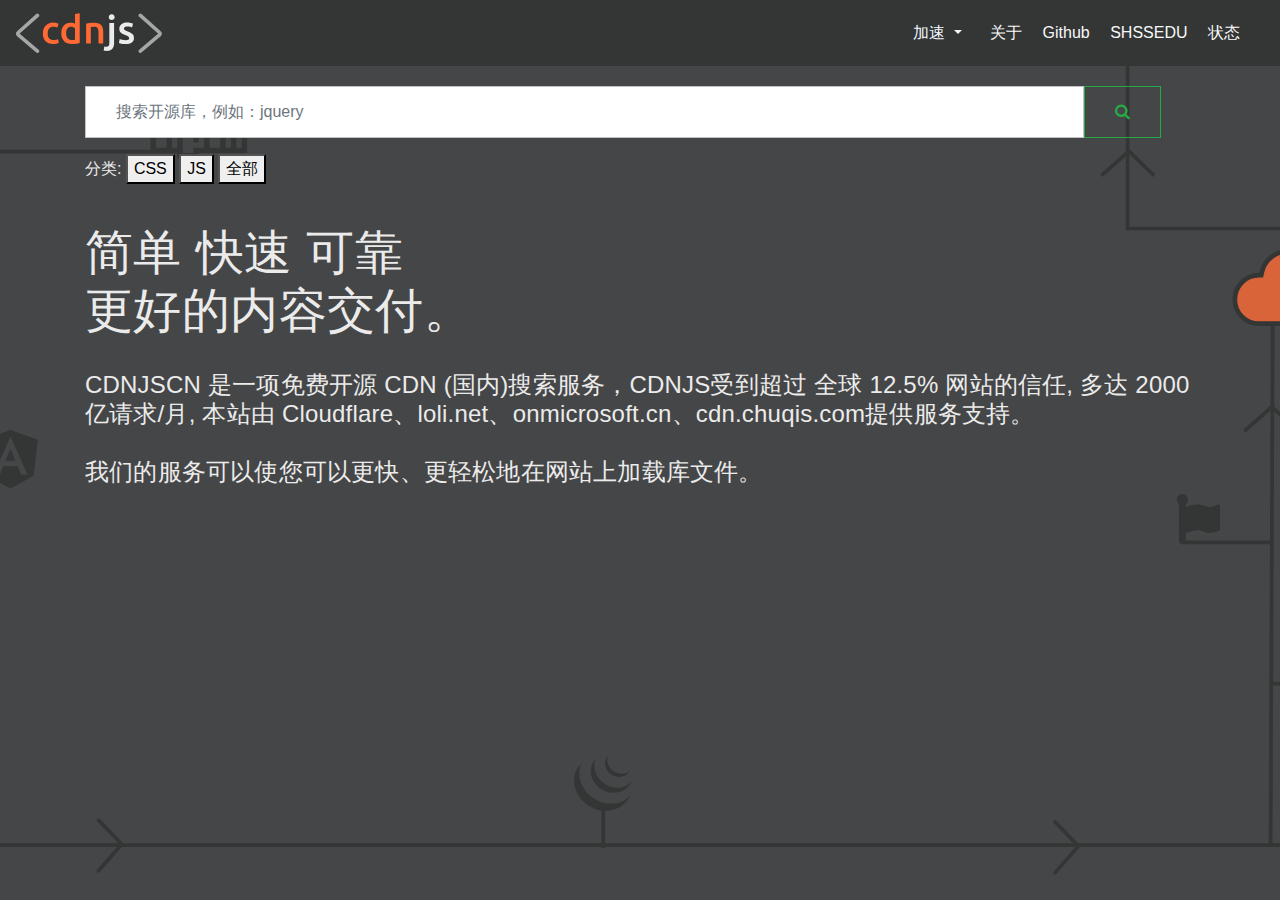
==== index.html @ bf8079f6 "更新" ====
<!DOCTYPE html>
<html lang="en">

<head>
  <meta charset="UTF-8">
  <meta name="viewport" content="width=device-width, initial-scale=1.0">
  <link rel="shortcut icon" type="image/x-icon"
  href="https://jsd.onmicrosoft.cn/gh/SHSSEDU/LOGO@main/LOGO-removebg.png">
  <title>CDNJSCN - 排名第一的免费开源 CDN，旨在让开发人员的生活更轻松</title>
  <link rel='stylesheet' href='https://jsd.onmicrosoft.cn/npm/bootstrap@4.5.2/dist/css/bootstrap.min.css'>
  <link rel="stylesheet" href="css/style.css">
  <link href="https://cdnjs.loli.net/ajax/libs/font-awesome/4.7.0/css/font-awesome.min.css" rel="stylesheet">
</head>

<body>
  <!-- partial:index.partial.html -->
  <nav class="navbar navbar-light" style="background: #343535;">
    <a class="navbar-brand" href="/"> <img alt="Brand" height="40" src="img/logo.svg"></a>

    <nav class="my-2 my-md-0 mr-md-3">
      <li class="nav-item dropdown" style="list-style: none;display:inline-block">
        <a class="nav-link dropdown-toggle" href="#" role="button" data-toggle="dropdown" aria-expanded="false" style="text-decoration: none;color:aliceblue">
         加速
        </a>
        <div class="dropdown-menu">
          <a class="dropdown-item" href="github.html">Github</a>
          <a class="dropdown-item" href="google.html">Google</a>
          <a class="dropdown-item" href="google-font.html">Google Fonts</a>
          <a class="dropdown-item" href="unpkg.html">UNPKG</a>
        </div>
      </li>

      <a class="p-2 text-light"
        onclick="alert('CDNJSCN 是一项免费开源 CDN (国内)搜索服务');"
        href="javascript:void(0);">关于</a>
      <a class="p-2 text-light" href="https://github.com/SHSSEDU/CDNJSCN">Github</a>
      <a class="p-2 text-light" href="https://shssedu.ac.cn">SHSSEDU</a>
      <a class="p-2 text-light" href="#">状态</a>
    </nav>

  </nav>
  <div class="container">


    <form class="form-inline form-group">
      <input type="text" name="cdn" class="form-control search clearable" placeholder="搜索开源库，例如：jquery"
        autocomplete="off" tabindex="0" autocorrect="off" autocapitalize="off" spellcheck="false">

      <button class="btn btn-outline-success" type="submit"> <i class="fa fa-search"></i></button>
    </form>


    <div id='filter'>
      分类: <button class='CSS'>CSS</button>
      <button class='JS'>JS</button>
      <button class=''>全部</button>
    </div>
    <br>

    <ul id="results"></ul>
    <div class="kouhao">
      <h1>
        简单 快速 可靠
        <br>更好的内容交付。
      </h1>
      <h2>
        CDNJSCN 是一项免费开源 CDN (国内)搜索服务，CDNJS受到超过 <b>全球 12.5% 网站</b>的信任, <b>多达 2000 亿请求/月</b>, 本站由 Cloudflare、loli.net、onmicrosoft.cn、cdn.chuqis.com提供服务支持。
        <br> <br>
        我们的服务可以使您可以更快、更轻松地在网站上加载库文件。
      </h2>
    </div>

  </div>








  <!-- partial -->
  <script src='https://cdnjs.loli.net/ajax/libs/jquery/3.1.0/jquery.min.js'></script>
  <script src='https://jsd.onmicrosoft.cn/npm/bootstrap@4.5.2/dist/js/bootstrap.min.js'></script>
  <script src="js/script.js"></script>


</body>

</html>
---- css/style.css ----
body {
  background-color: #454647;
  color: #ebebeb;
  height: 100vh;
  margin: 0;
  min-height: 100vh;
  padding: 0;
  background-attachment: scroll;
  background-image: url(../img/bg.svg);
  background-position: top;
  background-repeat: no-repeat;
  background-size: cover;
}

.container {
  margin-top: 20px;
}

#results li {
  position: relative;
  border-bottom: solid 1px #f2f2f2;
  padding: 3px;
}

strong {
  text-transform: capitalize;
}

.label.pull-right {
  margin-top: 12px;
}

.label-info {
  background-color: #5bc0de;
  position: absolute;
  left: -36px;
  top: 6px;
  line-height: 14px;
  text-align: center;
  padding: 3px;
}

.label-warning {
  background-color: #f0ad4e;
  position: absolute;
  left: -28px;
  top: 6px;
  line-height: 14px;
  text-align: center;
  padding: 3px;
}

.cssjsfile {
  font-weight: 600;
  background: #c08570;
  color: #242525;
  padding: 2px;
  overflow-wrap: anywhere;
}
.cssjsfile2 {
  margin-top: 5px;
  font-weight: 600;
  background:#00aa6e;
  color: #ffffff;
  padding: 2px;
  overflow-wrap: anywhere;
}

ul#results {
  padding-inline-start: 36px;
}


input {
  background: #ebebeb;
  border: 0;
  border-radius: 4.5px;
  color: #454647;
  font-size: 18px;
  height: 48px;
  padding: 8px 52px 8px 16px;
}

.filter button {
  border: 0 solid rgba(60, 60, 60, .26);
  border-radius: 4.5px;
  appearance: none;
  display: flex;
  padding: 0 0 4px;
  background: none;
  border: 0 solid rgba(60, 60, 60, .26);
  border-radius: 4.5px;
  white-space: normal;
  font-family: "Ubuntu", sans-serif;
  font-weight: 500;
  color: #343535;
  font-size: 20px;
}
.container .search {
  -webkit-box-shadow: none;
  box-shadow: none;
  font-size: 16px;
  padding: 13px 30px;
  border-radius: 0;
  height: auto;
  text-align: left;
  border-color: #c1c1c1;
  width:90%
}
button.btn-outline-success{
  box-shadow: none;
  font-size: 16px;
  padding: 13px 30px;
  border-radius: 0;
  height: auto;
}
@media screen and (max-width: 750px) {
  .container .search {
    width:100%
  }
  button.btn-outline-success{
    width: 100%;
  }
}
.kouhao h1 {
  font-family: "Ubuntu",sans-serif;
  font-weight: 400;
  color: #ebebeb;
  font-size: 48px;
  letter-spacing: .41px;
  margin: 0 0 32px;
}
.kouhao h2 {
  font-family: "Ubuntu",sans-serif;
  font-weight: 300;
  color: #ebebeb;
  font-size: 24px;
  letter-spacing: .2px;
  margin: 0 0 80px;
}
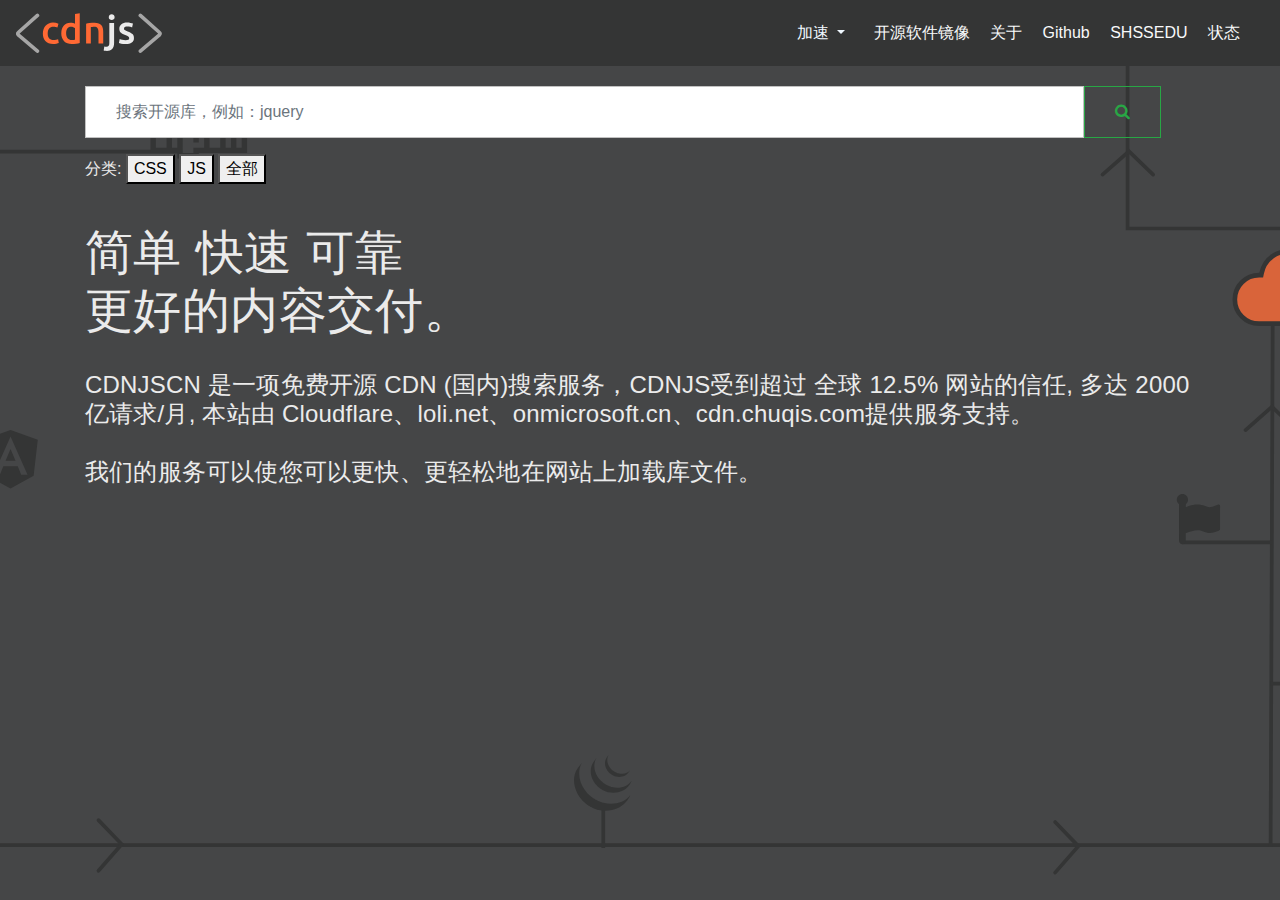
==== commit b5a0456f: "更新" ====
--- a/index.html
+++ b/index.html
@@ -6,7 +6,7 @@
   <meta name="viewport" content="width=device-width, initial-scale=1.0">
   <link rel="shortcut icon" type="image/x-icon"
   href="https://jsd.onmicrosoft.cn/gh/SHSSEDU/LOGO@main/LOGO-removebg.png">
-  <title>CDNJSCN - 排名第一的免费开源 CDN，旨在让开发人员的生活更轻松</title>
+  <title>CDNJSCN -免费开源的 CDN (国内)搜索服务，旨在让开发人员更轻松</title>
   <link rel='stylesheet' href='https://jsd.onmicrosoft.cn/npm/bootstrap@4.5.2/dist/css/bootstrap.min.css'>
   <link rel="stylesheet" href="css/style.css">
   <link href="https://cdnjs.loli.net/ajax/libs/font-awesome/4.7.0/css/font-awesome.min.css" rel="stylesheet">
@@ -29,7 +29,7 @@
           <a class="dropdown-item" href="unpkg.html">UNPKG</a>
         </div>
       </li>
-
+      <a class="p-2 text-light" href="https://mirrorz.org/">开源软件镜像</a>
       <a class="p-2 text-light"
         onclick="alert('CDNJSCN 是一项免费开源 CDN (国内)搜索服务');"
         href="javascript:void(0);">关于</a>
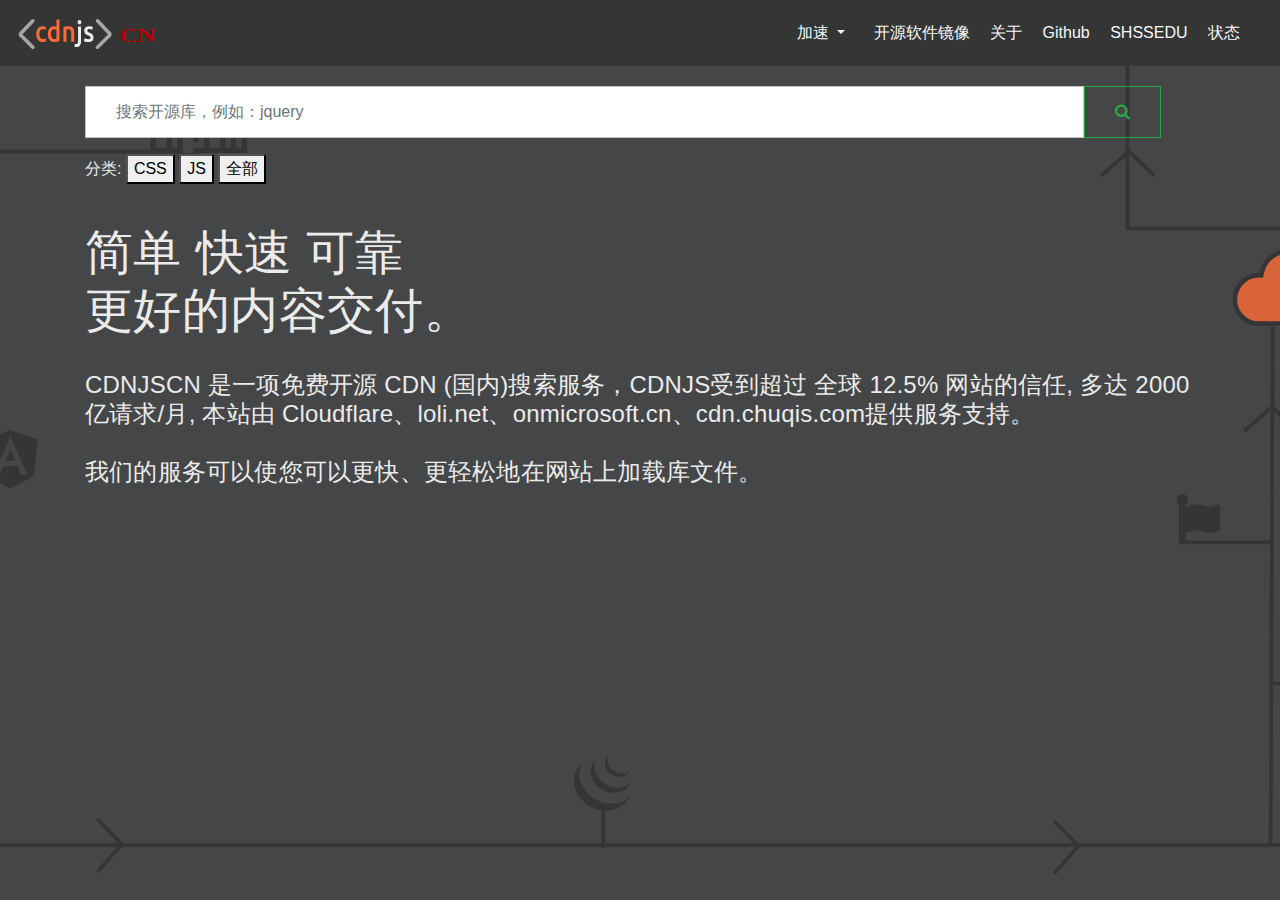
==== commit e729a5bb: "更新logo" ====
--- a/index.html
+++ b/index.html
@@ -15,7 +15,7 @@
 <body>
   <!-- partial:index.partial.html -->
   <nav class="navbar navbar-light" style="background: #343535;">
-    <a class="navbar-brand" href="/"> <img alt="Brand" height="40" src="img/logo.svg"></a>
+    <a class="navbar-brand" href="/"> <img alt="Brand" height="40" src="img/cdnjscn.svg"></a>
 
     <nav class="my-2 my-md-0 mr-md-3">
       <li class="nav-item dropdown" style="list-style: none;display:inline-block">
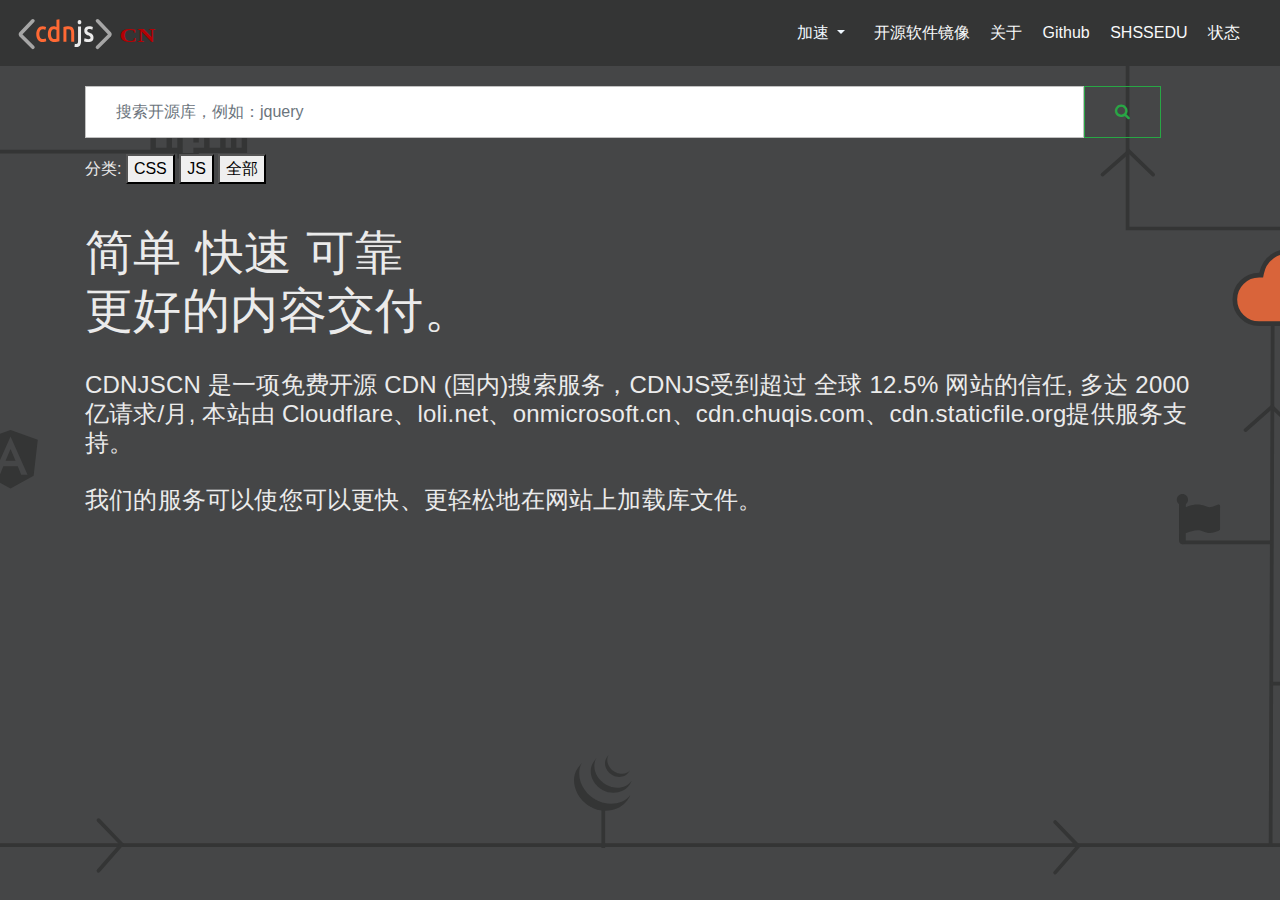
==== commit 2eb45fc5: "Update index.html" ====
--- a/index.html
+++ b/index.html
@@ -5,8 +5,12 @@
   <meta charset="UTF-8">
   <meta name="viewport" content="width=device-width, initial-scale=1.0">
   <link rel="shortcut icon" type="image/x-icon"
-  href="https://jsd.onmicrosoft.cn/gh/SHSSEDU/LOGO@main/LOGO-removebg.png">
-  <title>CDNJSCN -免费开源的 CDN (国内)搜索服务，旨在让开发人员更轻松</title>
+    href="https://jsd.onmicrosoft.cn/gh/SHSSEDU/LOGO@main/LOGO-removebg.png">
+  <title>CDNJSCN -免费开源的 CDN (国内)搜索服务，旨在让开发人员更轻松。</title>
+  <meta name="description"
+    content="简单 快速 可靠. CDNJSCN 是一项免费开源 CDN (国内)搜索服务,我们的服务可以使您可以更快、更轻松地在网站上加载库文件。">
+  <meta  name="keywords"
+    content="cdn, cdnjs, js, javascript, css, library, web, front-end, free, open-source, open source, oss, npm, github">
   <link rel='stylesheet' href='https://jsd.onmicrosoft.cn/npm/bootstrap@4.5.2/dist/css/bootstrap.min.css'>
   <link rel="stylesheet" href="css/style.css">
   <link href="https://cdnjs.loli.net/ajax/libs/font-awesome/4.7.0/css/font-awesome.min.css" rel="stylesheet">
@@ -19,8 +23,9 @@
 
     <nav class="my-2 my-md-0 mr-md-3">
       <li class="nav-item dropdown" style="list-style: none;display:inline-block">
-        <a class="nav-link dropdown-toggle" href="#" role="button" data-toggle="dropdown" aria-expanded="false" style="text-decoration: none;color:aliceblue">
-         加速
+        <a class="nav-link dropdown-toggle" href="#" role="button" data-toggle="dropdown" aria-expanded="false"
+          style="text-decoration: none;color:aliceblue">
+          加速
         </a>
         <div class="dropdown-menu">
           <a class="dropdown-item" href="github.html">Github</a>
@@ -30,9 +35,7 @@
         </div>
       </li>
       <a class="p-2 text-light" href="https://mirrorz.org/">开源软件镜像</a>
-      <a class="p-2 text-light"
-        onclick="alert('CDNJSCN 是一项免费开源 CDN (国内)搜索服务');"
-        href="javascript:void(0);">关于</a>
+      <a class="p-2 text-light" onclick="alert('CDNJSCN 是一项免费开源 CDN (国内)搜索服务');" href="javascript:void(0);">关于</a>
       <a class="p-2 text-light" href="https://github.com/SHSSEDU/CDNJSCN">Github</a>
       <a class="p-2 text-light" href="https://shssedu.ac.cn">SHSSEDU</a>
       <a class="p-2 text-light" href="#">状态</a>
@@ -64,7 +67,8 @@
         <br>更好的内容交付。
       </h1>
       <h2>
-        CDNJSCN 是一项免费开源 CDN (国内)搜索服务，CDNJS受到超过 <b>全球 12.5% 网站</b>的信任, <b>多达 2000 亿请求/月</b>, 本站由 Cloudflare、loli.net、onmicrosoft.cn、cdn.chuqis.com提供服务支持。
+        CDNJSCN 是一项免费开源 CDN (国内)搜索服务，CDNJS受到超过 <b>全球 12.5% 网站</b>的信任, <b>多达 2000 亿请求/月</b>, 本站由
+        Cloudflare、loli.net、onmicrosoft.cn、cdn.chuqis.com、cdn.staticfile.org提供服务支持。
         <br> <br>
         我们的服务可以使您可以更快、更轻松地在网站上加载库文件。
       </h2>
@@ -87,4 +91,4 @@
 
 </body>
 
-</html>+</html>
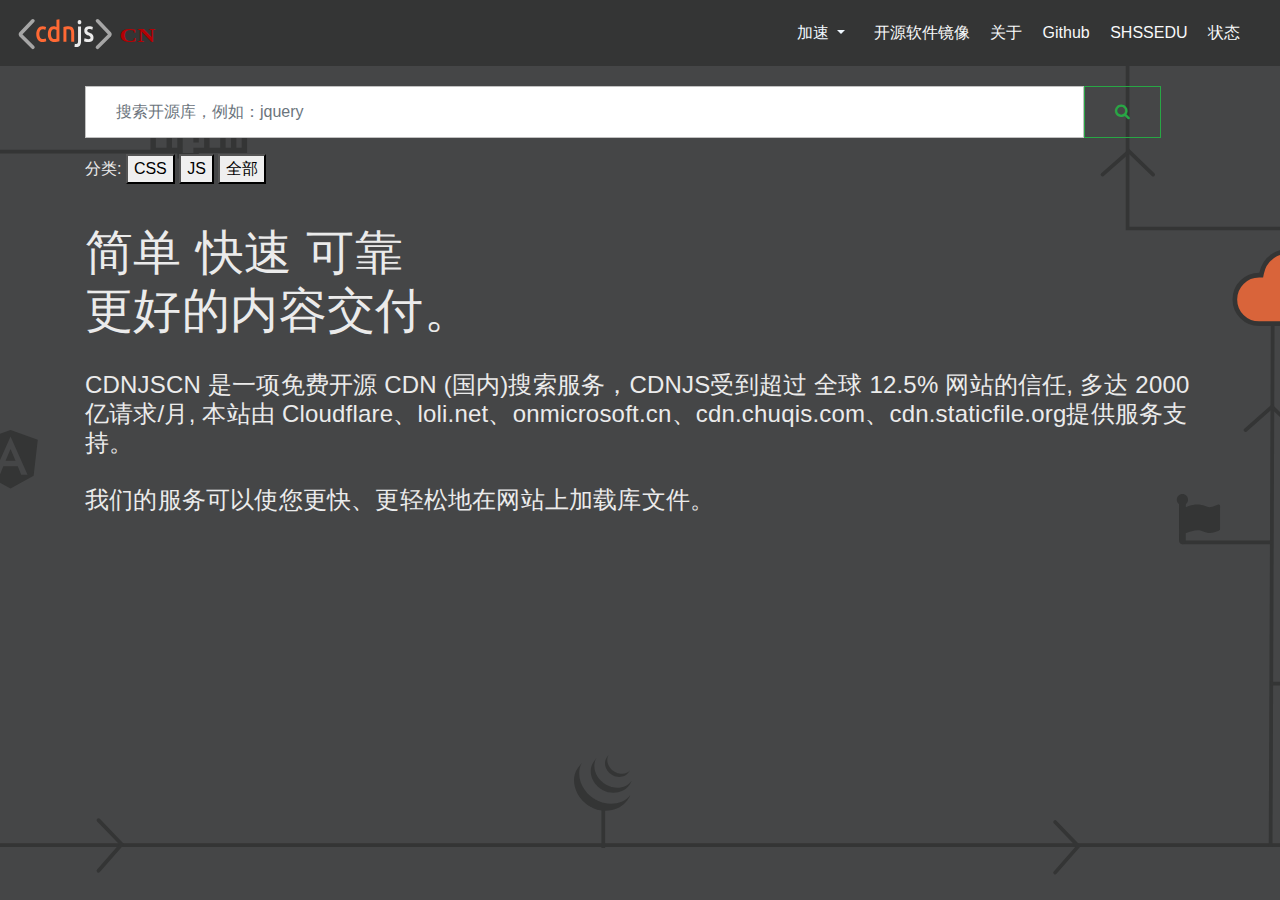
==== commit 59e3534c: "Update index.html" ====
--- a/index.html
+++ b/index.html
@@ -8,7 +8,7 @@
     href="https://jsd.onmicrosoft.cn/gh/SHSSEDU/LOGO@main/LOGO-removebg.png">
   <title>CDNJSCN -免费开源的 CDN (国内)搜索服务，旨在让开发人员更轻松。</title>
   <meta name="description"
-    content="简单 快速 可靠. CDNJSCN 是一项免费开源 CDN (国内)搜索服务,我们的服务可以使您可以更快、更轻松地在网站上加载库文件。">
+    content="简单 快速 可靠. CDNJSCN 是一项免费开源 CDN (国内)搜索服务,我们的服务可以使您更快、更轻松地在网站上加载库文件。">
   <meta  name="keywords"
     content="cdn, cdnjs, js, javascript, css, library, web, front-end, free, open-source, open source, oss, npm, github">
   <link rel='stylesheet' href='https://jsd.onmicrosoft.cn/npm/bootstrap@4.5.2/dist/css/bootstrap.min.css'>
@@ -70,7 +70,7 @@
         CDNJSCN 是一项免费开源 CDN (国内)搜索服务，CDNJS受到超过 <b>全球 12.5% 网站</b>的信任, <b>多达 2000 亿请求/月</b>, 本站由
         Cloudflare、loli.net、onmicrosoft.cn、cdn.chuqis.com、cdn.staticfile.org提供服务支持。
         <br> <br>
-        我们的服务可以使您可以更快、更轻松地在网站上加载库文件。
+        我们的服务可以使您更快、更轻松地在网站上加载库文件。
       </h2>
     </div>
 
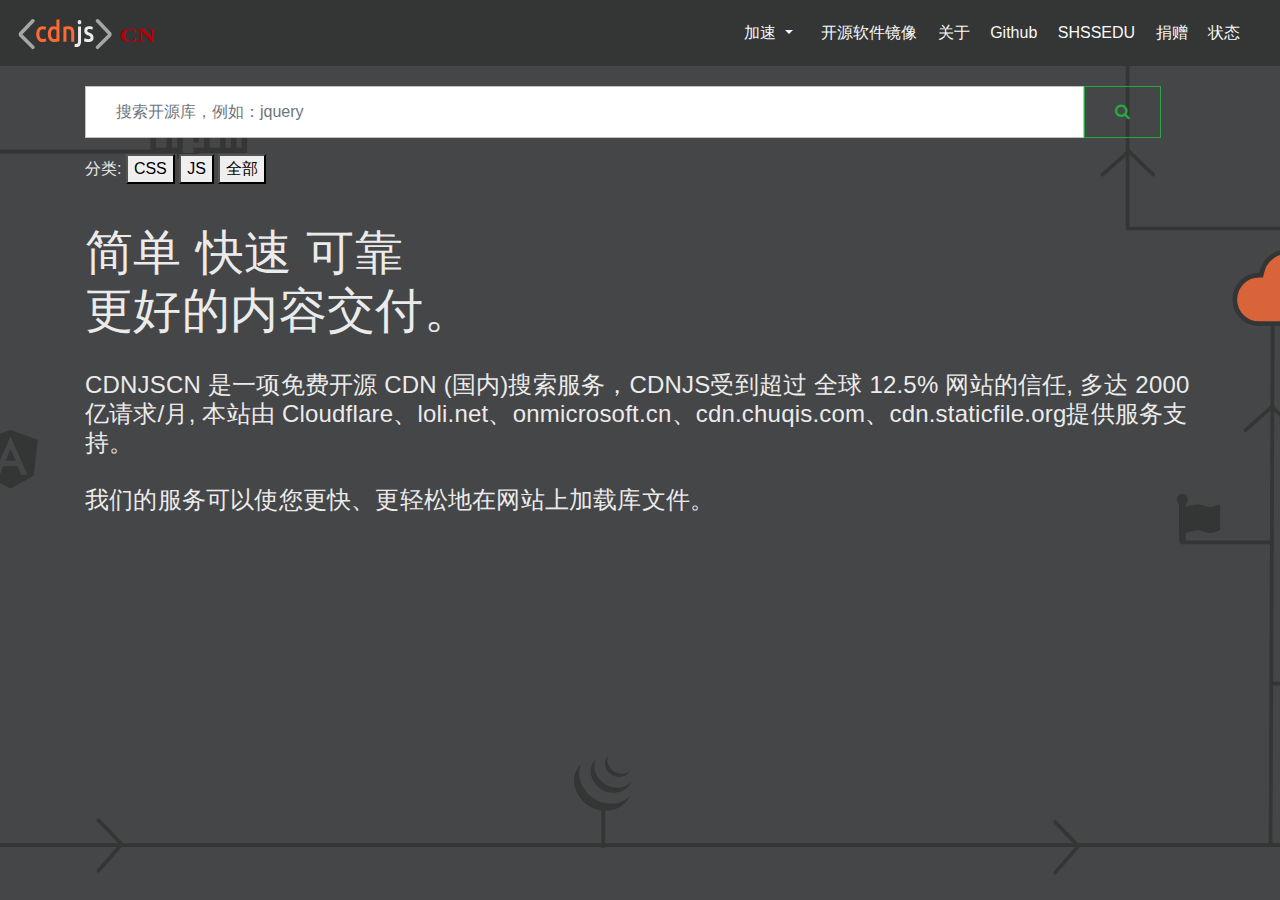
==== commit f33f9a89: "Update index.html" ====
--- a/index.html
+++ b/index.html
@@ -38,7 +38,8 @@
       <a class="p-2 text-light" onclick="alert('CDNJSCN 是一项免费开源 CDN (国内)搜索服务');" href="javascript:void(0);">关于</a>
       <a class="p-2 text-light" href="https://github.com/SHSSEDU/CDNJSCN">Github</a>
       <a class="p-2 text-light" href="https://shssedu.ac.cn">SHSSEDU</a>
-      <a class="p-2 text-light" href="#">状态</a>
+       <a class="p-2 text-light" href="https://huangetech.gitee.io/pay/index2.html">捐赠</a>
+      <a class="p-2 text-light" href="status.html">状态</a>
     </nav>
 
   </nav>
